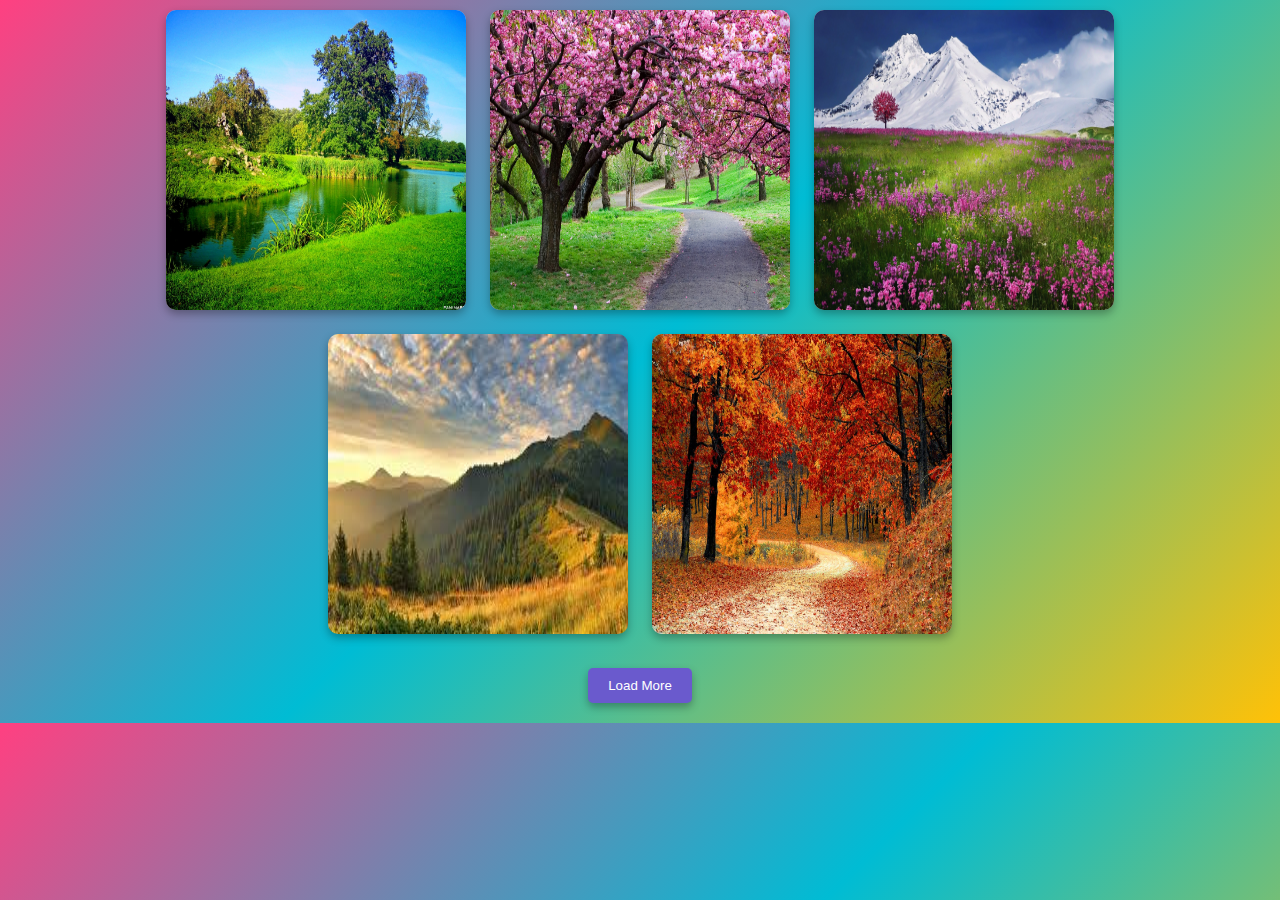
==== index.html @ 9fc4d1ed "Rename index1.html to index.html" ====
<!DOCTYPE html>
<html lang="en">
  <head>
    <meta charset="UTF-8" />
    <meta http-equiv="X-UA-Compatible" content="IE=edge" />
    <meta name="viewport" content="width=device-width, initial-scale=1.0" />
    <title>Random Photos</title>
    <link rel="stylesheet" href="style1.css" />
  </head>
  <body>
    <div class="image-container">
      <img src="img1.jpg" />
      <img src="img2.jpg" />
      <img src="img3.jpg" />
      <img src="img4.jpeg" />
      <img src="img5.jpg" />
    </div>
    <button class="btn">Load More</button>

    <script src="script1.js"></script>
  </body>
</html>
---- style1.css ----
body {
    margin: 0;
    display: flex;
    flex-direction: column;
    align-items: center;
    background-color: brown; 
    background: linear-gradient(-45deg, #FFC107, #00BCD4, #FF4081);
     animation: gradientAnimation 8s ease infinite;
  } 

  @keyframes gradientAnimation {
    0% {
      background-position: 0% 50%;
    }
    50% {
      background-position: 100% 50%;
    }
    100% {
      background-position: 0% 50%;
    }
  }
  
  .image-container {
    text-align: center;
  }
  
  .image-container img {
    margin: 10px;
    border-radius: 10px;
    box-shadow: 0 4px 8px rgba(0, 0, 0, 0.3);
    background-color: lightgray;
    width: 300px;
    height: 300px;
  }
  
  .btn {
    background-color: slateblue;
    border: none;
    padding: 10px 20px;
    margin: 20px;
    color: white;
    border-radius: 5px;
    box-shadow: 0 4px 8px rgba(0, 0, 0, 0.3);
    cursor: pointer;
  }
  
  .btn:hover {
    opacity: 0.9;
  }
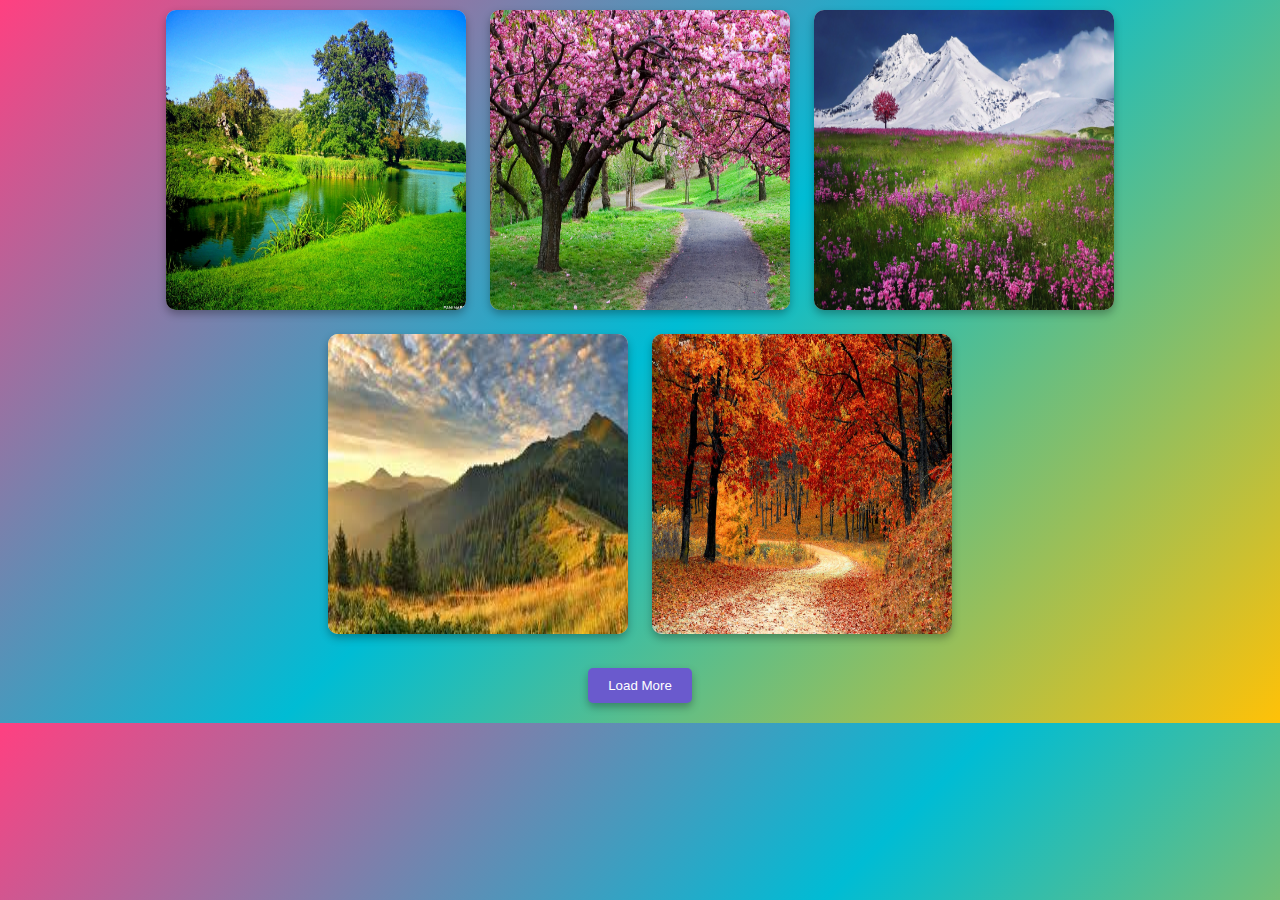
==== commit 46b2799c: "Update index.html" ====
--- a/index.html
+++ b/index.html
@@ -5,7 +5,7 @@
     <meta http-equiv="X-UA-Compatible" content="IE=edge" />
     <meta name="viewport" content="width=device-width, initial-scale=1.0" />
     <title>Random Photos</title>
-    <link rel="stylesheet" href="style1.css" />
+    <link rel="stylesheet" href="style.css" />
   </head>
   <body>
     <div class="image-container">
@@ -17,6 +17,6 @@
     </div>
     <button class="btn">Load More</button>
 
-    <script src="script1.js"></script>
+    <script src="script.js"></script>
   </body>
 </html>
--- a/style.css
+++ b/style.css
@@ -0,0 +1,52 @@
+body {
+    margin: 0;
+    display: flex;
+    flex-direction: column;
+    align-items: center;
+    background-color: brown; 
+    background: linear-gradient(-45deg, #FFC107, #00BCD4, #FF4081);
+     animation: gradientAnimation 8s ease infinite;
+  } 
+
+  @keyframes gradientAnimation {
+    0% {
+      background-position: 0% 50%;
+    }
+    50% {
+      background-position: 100% 50%;
+    }
+    100% {
+      background-position: 0% 50%;
+    }
+  }
+  
+  .image-container {
+    text-align: center;
+  }
+  
+  .image-container img {
+    margin: 10px;
+    border-radius: 10px;
+    box-shadow: 0 4px 8px rgba(0, 0, 0, 0.3);
+    background-color: lightgray;
+    width: 300px;
+    height: 300px;
+  }
+  
+  .btn {
+    background-color: slateblue;
+    border: none;
+    padding: 10px 20px;
+    margin: 20px;
+    color: white;
+    border-radius: 5px;
+    box-shadow: 0 4px 8px rgba(0, 0, 0, 0.3);
+    cursor: pointer;
+  }
+  
+  .btn:hover {
+    opacity: 0.9;
+  } 
+
+  
+  
